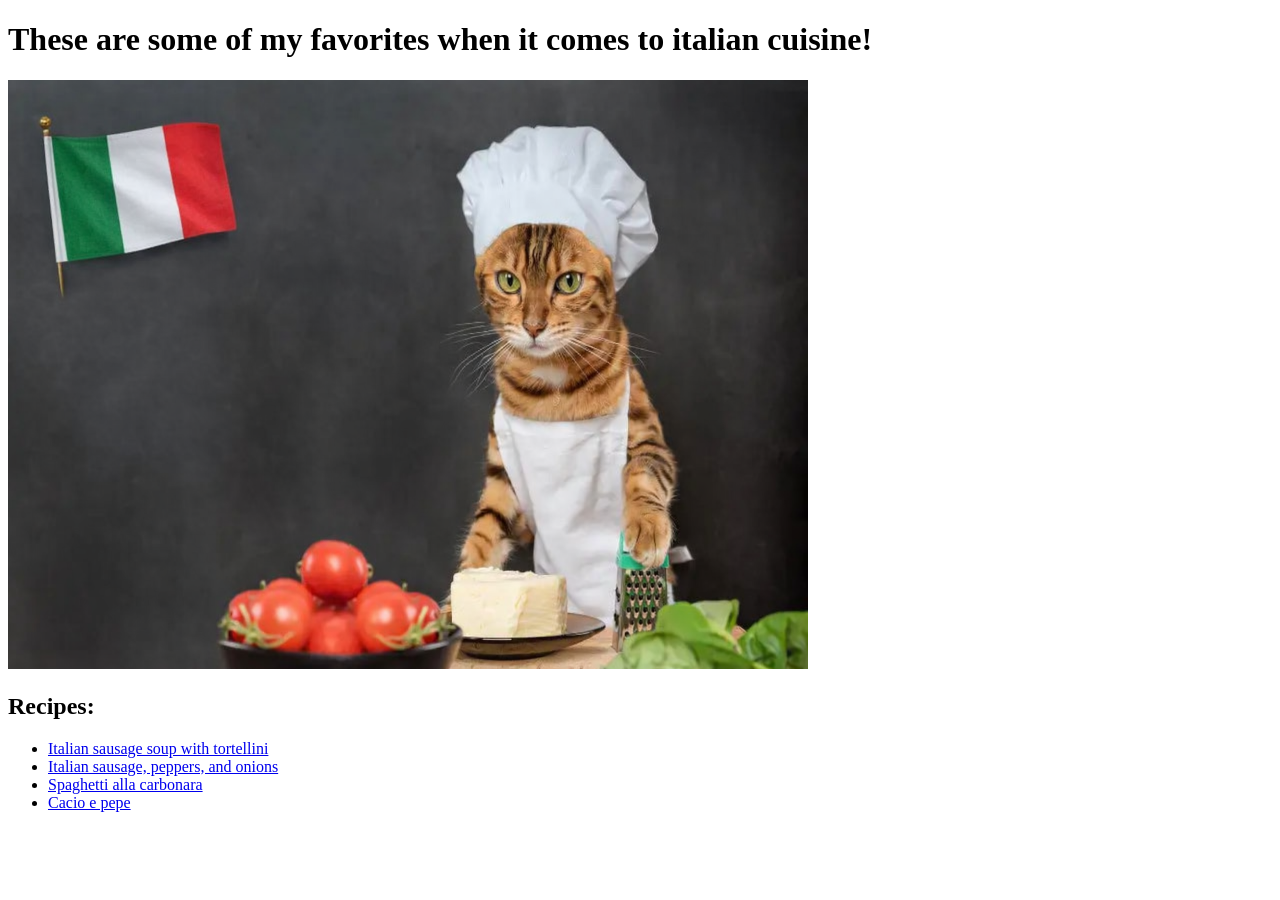
==== index.html @ f86a397f "added a new image to the index.html to represent the soul of the recipes" ====
<!DOCTYPE html>
<html lang="en">
<head>
    <meta charset="UTF-8">
    <meta name="viewport" content="width=device-width, initial-scale=1.0">
    <title>Best italian recipes</title>
</head>

<body>
    <h1>These are some of my favorites when it comes to italian cuisine!</h1>
    <p><img src="./images/italian cat .png" alt="The master chef" width="800" height="589"></p>
    <h2>Recipes:</h2>
    <div>
    <ul>
    <li><a href="recipes/italian-sausage-soup-with-tortellini.html">Italian sausage soup with tortellini</a></li>
    <li><a href="recipes/italian-sausage-peppers-and-onions.html">Italian sausage, peppers, and onions</a></li>
    <li><a href="recipes/spaghetti-alla-carbonara.html">Spaghetti alla carbonara</a></li>
    <li><a href="recipes/cacio-e-pepe.html">Cacio e pepe</a></li>
    </ul>
    </div>
</body>
</html>
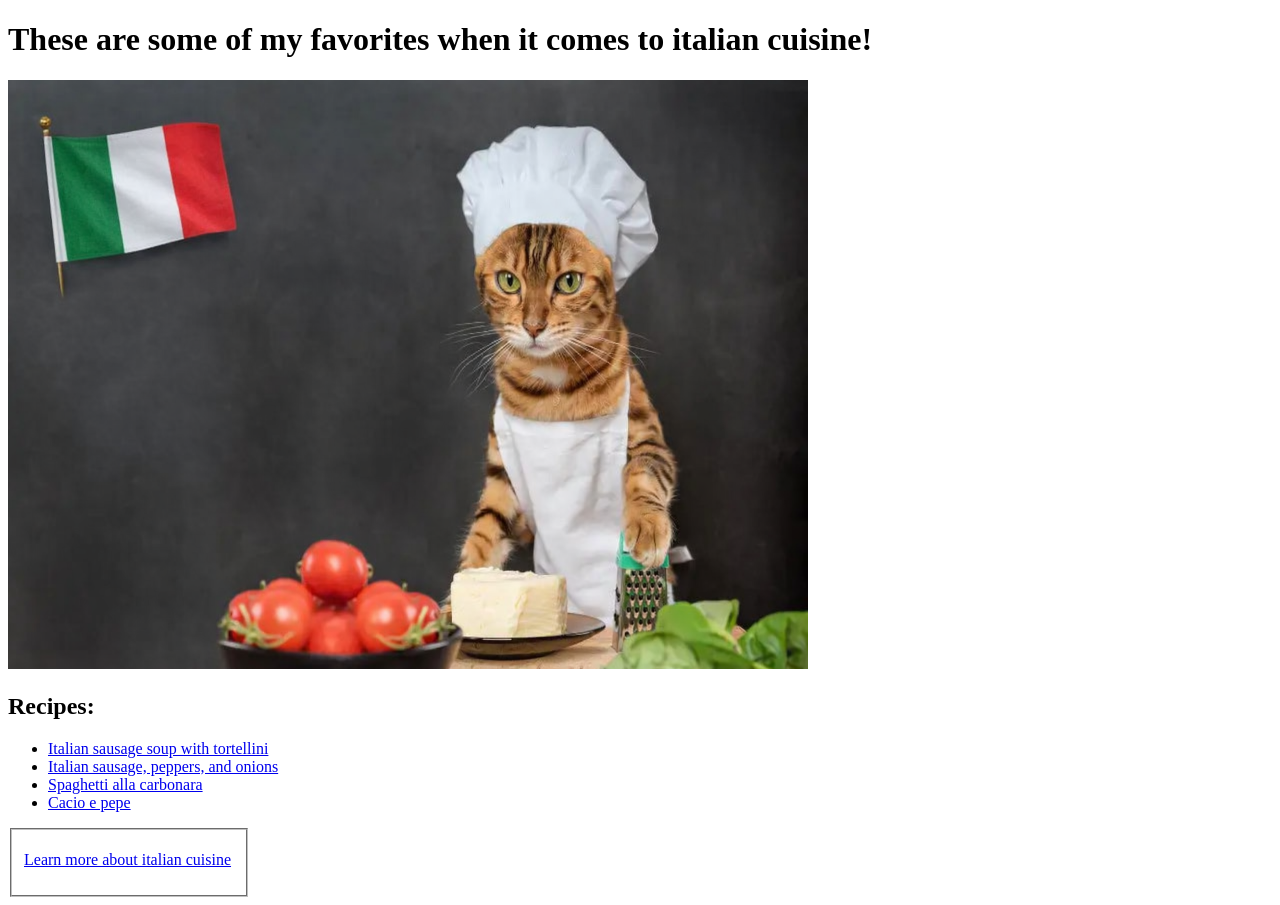
==== commit 4f91ee80: "Added a learn more about italian cuisine href to index.html" ====
--- a/index.html
+++ b/index.html
@@ -18,5 +18,9 @@
     <li><a href="recipes/cacio-e-pepe.html">Cacio e pepe</a></li>
     </ul>
     </div>
+
+     <fieldset style="width: 210px">
+        <p><a href="https://en.wikipedia.org/wiki/Italian_cuisine" target="_blank" rel="noreferrer">Learn more about italian cuisine</a></p>
+    </fieldset>
 </body>
 </html>
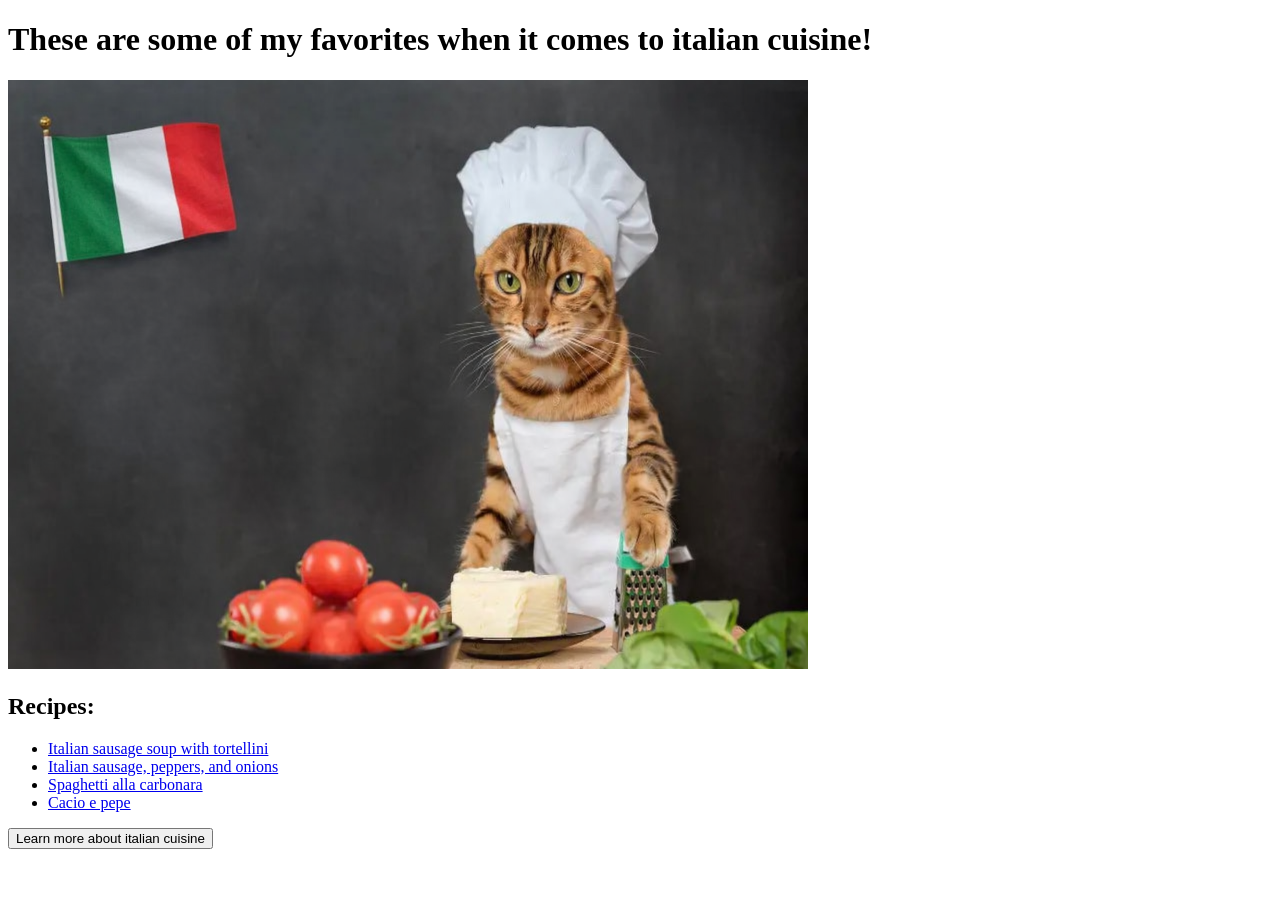
==== commit 4f562f13: "Added a button back home on all recipes instead of the href" ====
--- a/index.html
+++ b/index.html
@@ -18,9 +18,7 @@
     <li><a href="recipes/cacio-e-pepe.html">Cacio e pepe</a></li>
     </ul>
     </div>
-
-     <fieldset style="width: 210px">
-        <p><a href="https://en.wikipedia.org/wiki/Italian_cuisine" target="_blank" rel="noreferrer">Learn more about italian cuisine</a></p>
-    </fieldset>
+    
+    <a href="https://en.wikipedia.org/wiki/Italian_cuisine" target="_blank" rel="noreferrer"><button>Learn more about italian cuisine</button></a>
 </body>
 </html>
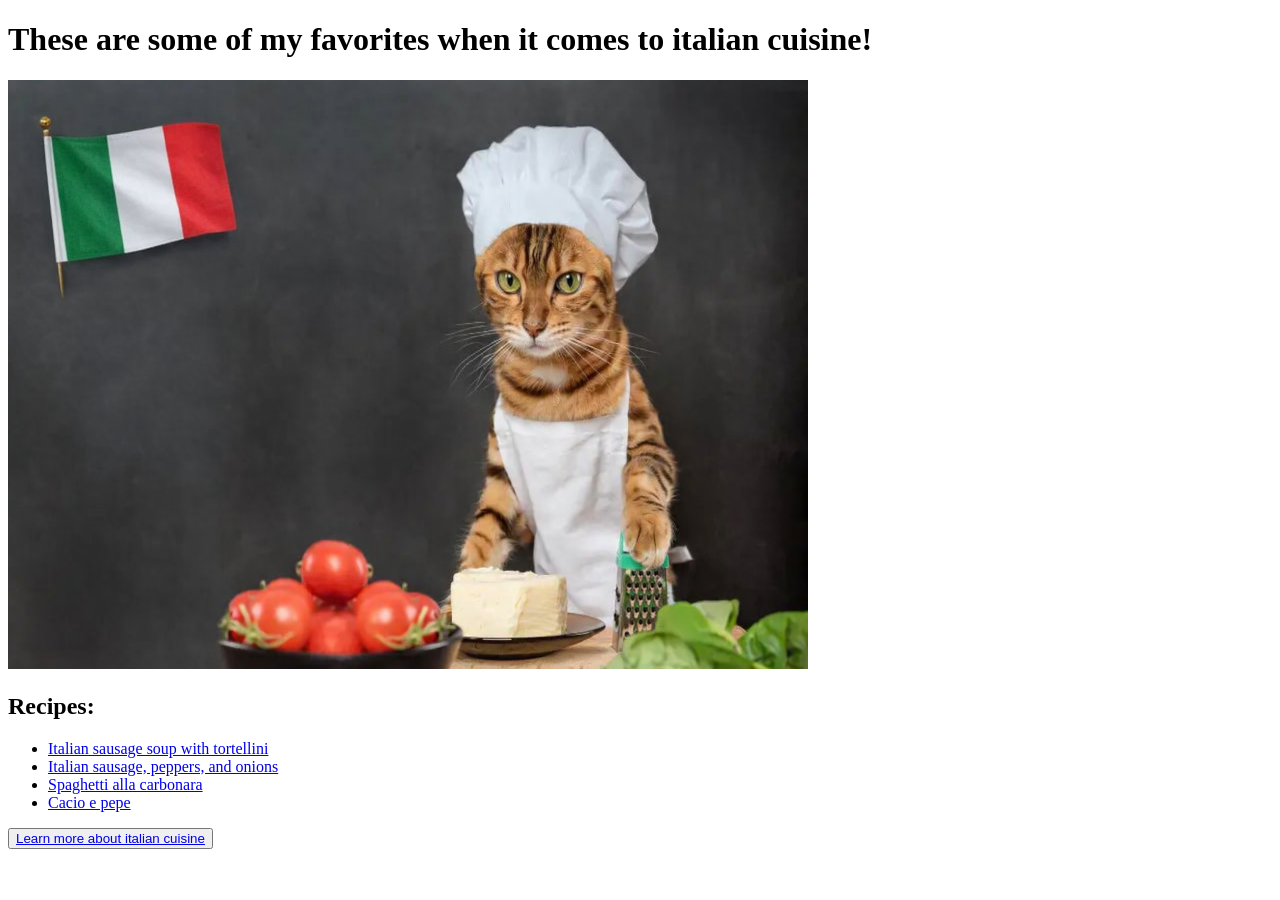
==== commit 700f594e: "Added element figure and icon" ====
--- a/index.html
+++ b/index.html
@@ -4,8 +4,6 @@
     <meta charset="UTF-8">
     <meta name="viewport" content="width=device-width, initial-scale=1.0">
     <title>Best italian recipes</title>
-</head>
-
 <body>
     <h1>These are some of my favorites when it comes to italian cuisine!</h1>
     <p><img src="./images/italian cat .png" alt="The master chef" width="800" height="589"></p>
@@ -19,6 +17,6 @@
     </ul>
     </div>
     
-    <a href="https://en.wikipedia.org/wiki/Italian_cuisine" target="_blank" rel="noreferrer"><button>Learn more about italian cuisine</button></a>
+    <button><a href="https://en.wikipedia.org/wiki/Italian_cuisine" target="_blank" rel="noreferrer">Learn more about italian cuisine</button></a>
 </body>
 </html>
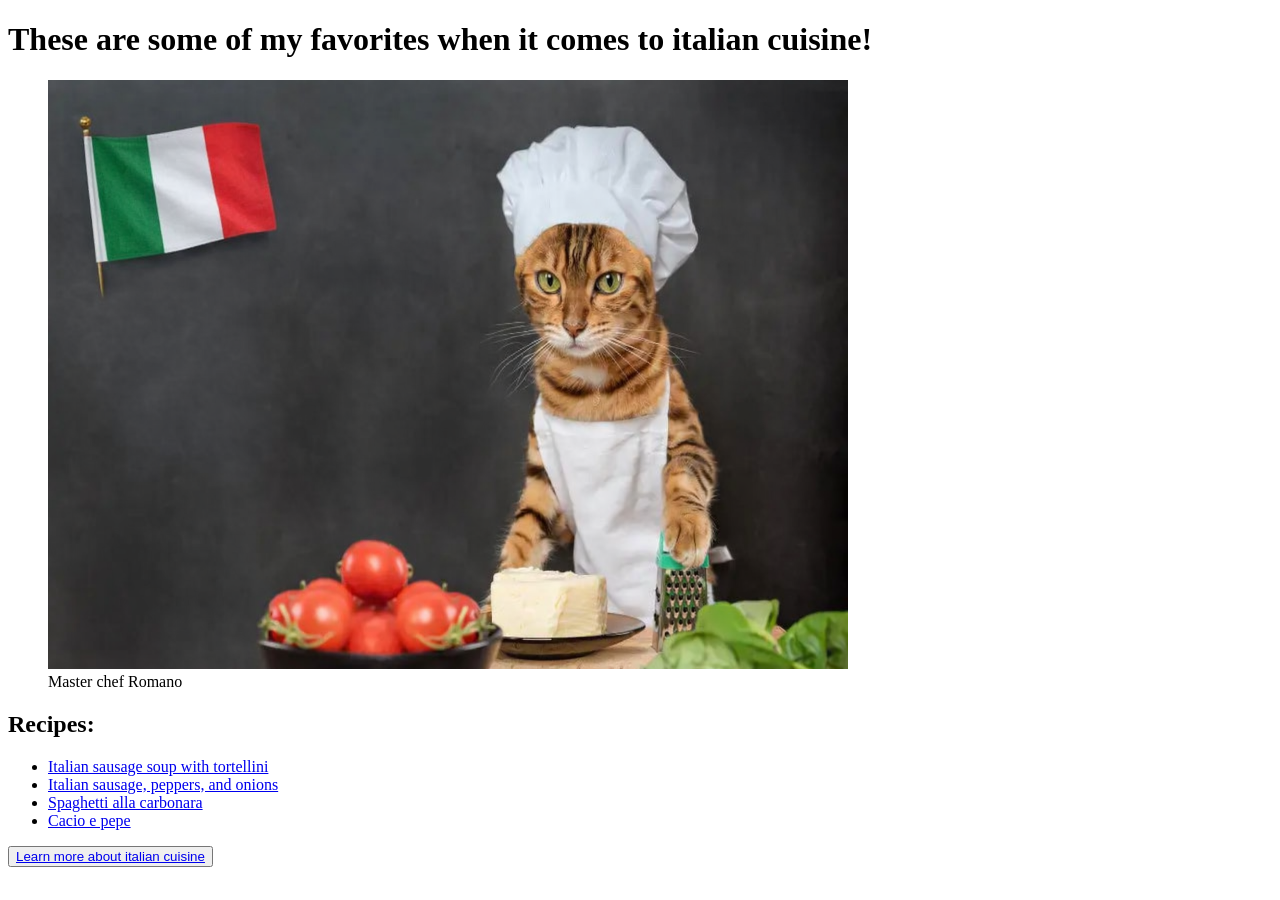
==== commit 1177d36e: "added figure and favicon" ====
--- a/index.html
+++ b/index.html
@@ -4,9 +4,14 @@
     <meta charset="UTF-8">
     <meta name="viewport" content="width=device-width, initial-scale=1.0">
     <title>Best italian recipes</title>
+    <link rel="icon" type="image/png" href="/favicon/favicon-96x96.png" sizes="96x96" />
+    <link rel="icon" type="image/svg+xml" href="/favicon/favicon.svg" />
 <body>
     <h1>These are some of my favorites when it comes to italian cuisine!</h1>
-    <p><img src="./images/italian cat .png" alt="The master chef" width="800" height="589"></p>
+    <figure>
+    <img src="./images/italian cat .png" alt="The master chef" width="800" height="589">
+        <figcaption>Master chef Romano</figcaption>
+    </figure>
     <h2>Recipes:</h2>
     <div>
     <ul>
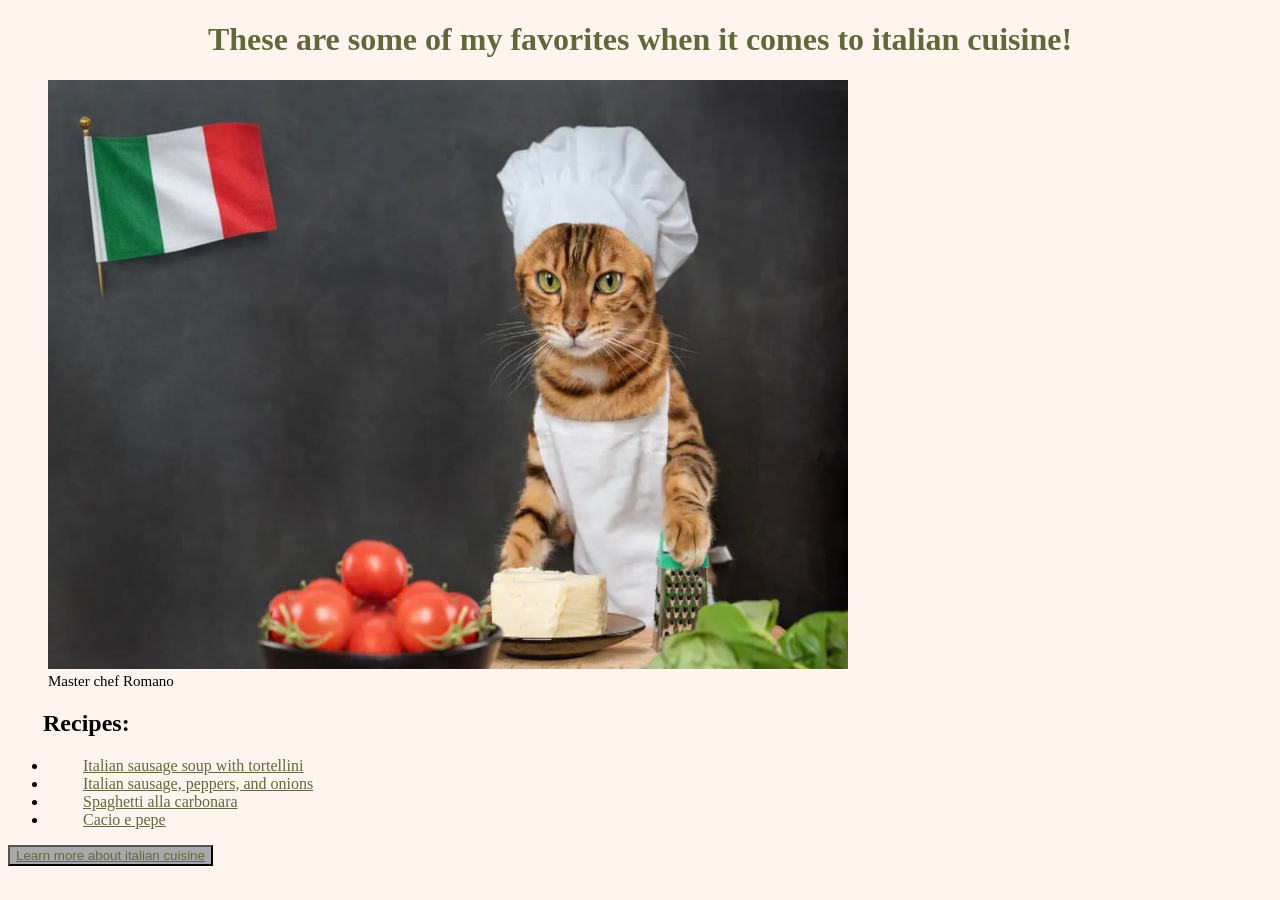
==== commit 149aab20: "added some css elements to the main index" ====
--- a/index.html
+++ b/index.html
@@ -6,22 +6,23 @@
     <title>Best italian recipes</title>
     <link rel="icon" type="image/png" href="/favicon/favicon-96x96.png" sizes="96x96" />
     <link rel="icon" type="image/svg+xml" href="/favicon/favicon.svg" />
+    <link rel="stylesheet" href="styles.css">
 <body>
-    <h1>These are some of my favorites when it comes to italian cuisine!</h1>
+    <h1 id="title">These are some of my favorites when it comes to italian cuisine!</h1>
     <figure>
-    <img src="./images/italian cat .png" alt="The master chef" width="800" height="589">
-        <figcaption>Master chef Romano</figcaption>
+    <img  src="./images/italian cat .png" alt="The master chef" width="800" height="589">
+        <figcaption class="caption">Master chef Romano</figcaption>
     </figure>
-    <h2>Recipes:</h2>
+    <h2 class="align">Recipes:</h2>
     <div>
     <ul>
-    <li><a href="recipes/italian-sausage-soup-with-tortellini.html">Italian sausage soup with tortellini</a></li>
-    <li><a href="recipes/italian-sausage-peppers-and-onions.html">Italian sausage, peppers, and onions</a></li>
-    <li><a href="recipes/spaghetti-alla-carbonara.html">Spaghetti alla carbonara</a></li>
-    <li><a href="recipes/cacio-e-pepe.html">Cacio e pepe</a></li>
+    <li class="align"><a href="recipes/italian-sausage-soup-with-tortellini.html">Italian sausage soup with tortellini</a></li>
+    <li class="align"><a href="recipes/italian-sausage-peppers-and-onions.html">Italian sausage, peppers, and onions</a></li>
+    <li class="align"><a href="recipes/spaghetti-alla-carbonara.html">Spaghetti alla carbonara</a></li>
+    <li class="align"><a href="recipes/cacio-e-pepe.html">Cacio e pepe</a></li>
     </ul>
     </div>
     
-    <button><a href="https://en.wikipedia.org/wiki/Italian_cuisine" target="_blank" rel="noreferrer">Learn more about italian cuisine</button></a>
+    <button class="button"><a href="https://en.wikipedia.org/wiki/Italian_cuisine" target="_blank" rel="noreferrer">Learn more about italian cuisine</button></a>
 </body>
 </html>
--- a/styles.css
+++ b/styles.css
@@ -0,0 +1,20 @@
+body {
+    background-color: seashell;
+}
+a {
+    color: #61683d;
+}
+#title {
+    text-align: center;
+    color: #61683d;
+}
+.caption {
+    font-size: 15px;
+    color: 
+}
+.align {
+    padding-left: 35px;
+}
+.button {
+    background-color: darkgray;
+}
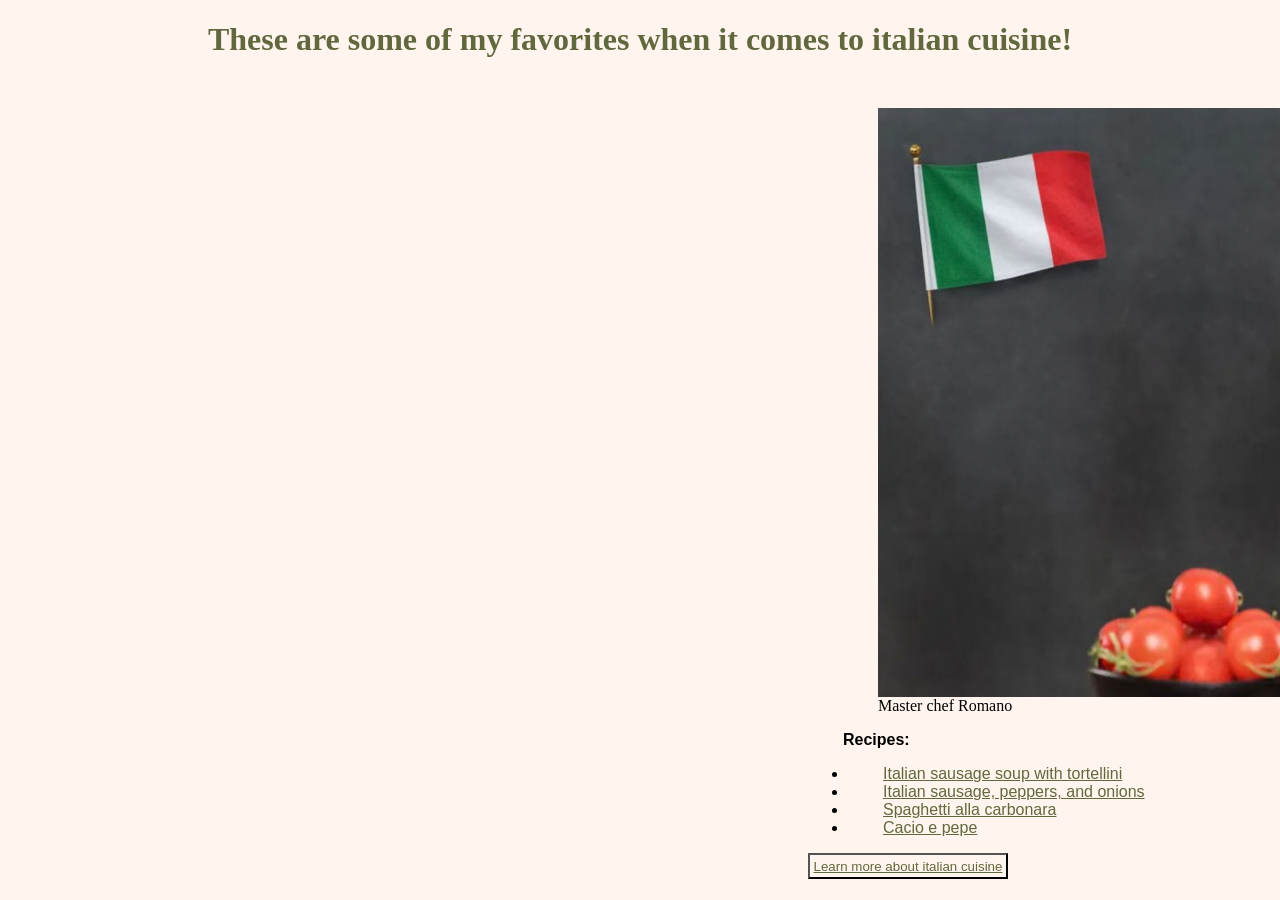
==== commit 046b204e: "Added styled and centered all the content for better visualization on desktop" ====
--- a/index.html
+++ b/index.html
@@ -10,8 +10,8 @@
 <body>
     <h1 id="title">These are some of my favorites when it comes to italian cuisine!</h1>
     <figure>
-    <img  src="./images/italian cat .png" alt="The master chef" width="800" height="589">
-        <figcaption class="caption">Master chef Romano</figcaption>
+    <img class="img" src="./images/italian cat .png" alt="The master chef" width="800" height="589">
+        <figcaption class="img" class="caption">Master chef Romano</figcaption>
     </figure>
     <h2 class="align">Recipes:</h2>
     <div>
@@ -22,7 +22,6 @@
     <li class="align"><a href="recipes/cacio-e-pepe.html">Cacio e pepe</a></li>
     </ul>
     </div>
-    
     <button class="button"><a href="https://en.wikipedia.org/wiki/Italian_cuisine" target="_blank" rel="noreferrer">Learn more about italian cuisine</button></a>
 </body>
 </html>
--- a/styles.css
+++ b/styles.css
@@ -1,20 +1,37 @@
+#title {
+    font-weight: bolder;
+    font-size: xx-large;
+    text-align: center;
+    color: #61683d;
+    margin-bottom: 50px;
+}
+.caption {
+    font-size: 15px;
+    color: 
+}
+.img {
+    box-sizing: border-box;
+    display: block;
+    position: sticky;
+    margin-left: 830px;
+}
 body {
     background-color: seashell;
 }
 a {
     color: #61683d;
 }
-#title {
-    text-align: center;
-    color: #61683d;
-}
-.caption {
-    font-size: 15px;
-    color: 
-}
 .align {
+    font-family: Verdana, Geneva, Tahoma, sans-serif;
+    font-size: medium;
+    box-sizing: border-box;
     padding-left: 35px;
+    margin-left: 800px;
 }
 .button {
-    background-color: darkgray;
-}+    box-sizing: border-box;
+    background-color: seashell;
+    size: 25px;
+    padding: 3.5px;
+    margin-left: 800px;
+}
